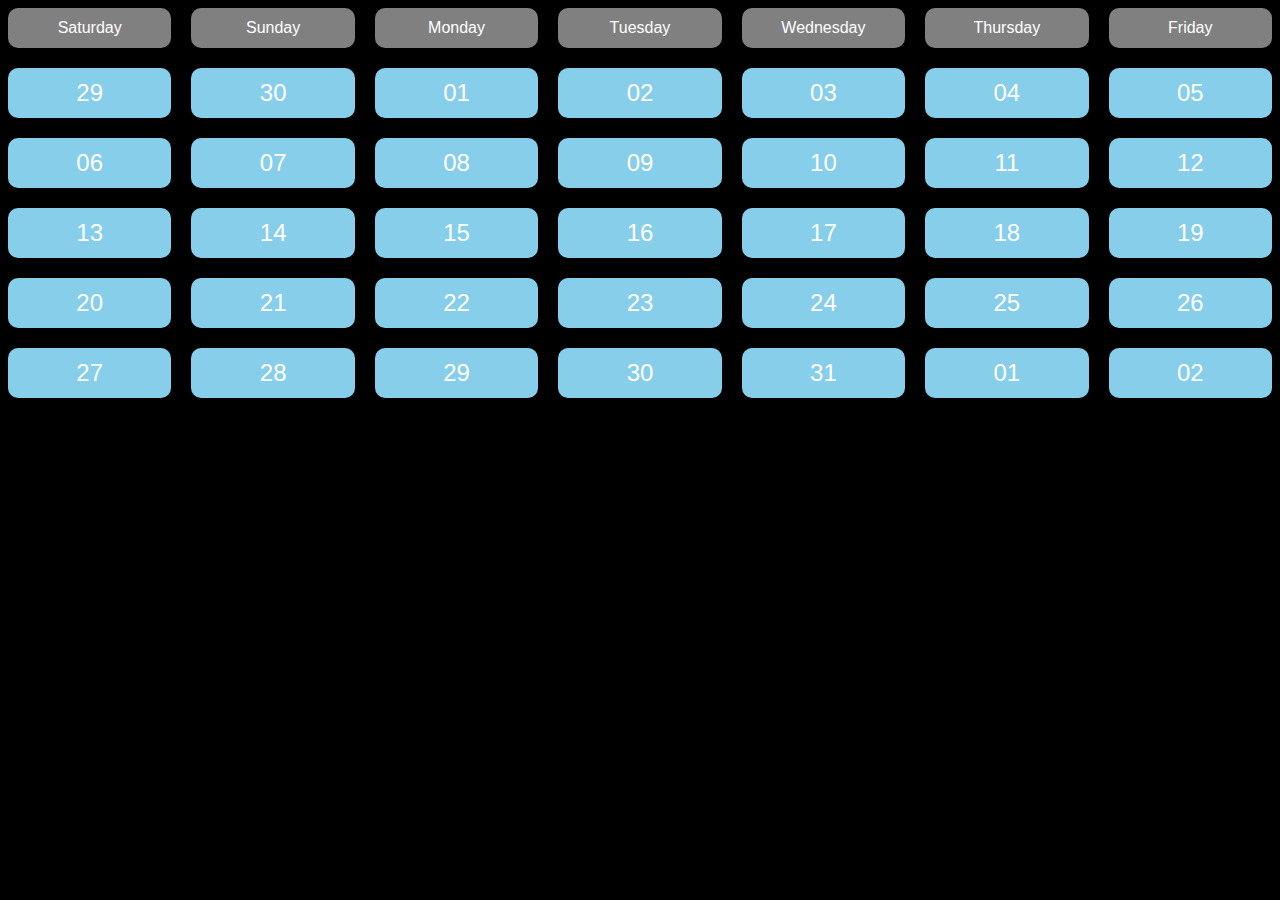
==== index.html @ 8ebe5d50 "first commit" ====
<!DOCTYPE html>
<html lang="en">

<head>
    <meta charset="UTF-8">
    <meta name="viewport" content="width=device-width, initial-scale=1.0">
    <title>Document</title>
</head>

<style>
    * {
        /* margin: 0;
        padding: 0; */
    }

    body {
        background-color: #000000;
        /* Solid black background */
        color: #ffffff;
        /* White text for contrast */
        font-family: Arial, sans-serif;
        /* Example font */
    }

    .container {
        display: grid;
        grid-template-columns: repeat(7, 1fr);
        grid-template-rows: 40px repeat(5, 50px);
        row-gap: 20px;
        column-gap: 20px;
    }

    .date,
    .day {
        background-color: skyblue;
        border-radius: 10px;
        display: flex;
        justify-content: center;
        align-items: center;
        font-size: 1.5em;
    }

    .day {
        background-color: gray;
        font-size: 1em;
    }
</style>

<body>
    <div class="container">
        <div class="day">Saturday</div>
        <div class="day">Sunday</div>
        <div class="day">Monday</div>
        <div class="day">Tuesday</div>
        <div class="day">Wednesday</div>
        <div class="day">Thursday</div>
        <div class="day">Friday</div>
        <div class="date">29</div>
        <div class="date">30</div>
        <div class="date">01</div>
        <div class="date">02</div>
        <div class="date">03</div>
        <div class="date">04</div>
        <div class="date">05</div>
        <div class="date">06</div>
        <div class="date">07</div>
        <div class="date">08</div>
        <div class="date">09</div>
        <div class="date">10</div>
        <div class="date">11</div>
        <div class="date">12</div>
        <div class="date">13</div>
        <div class="date">14</div>
        <div class="date">15</div>
        <div class="date">16</div>
        <div class="date">17</div>
        <div class="date">18</div>
        <div class="date">19</div>
        <div class="date">20</div>
        <div class="date">21</div>
        <div class="date">22</div>
        <div class="date">23</div>
        <div class="date">24</div>
        <div class="date">25</div>
        <div class="date">26</div>
        <div class="date">27</div>
        <div class="date">28</div>
        <div class="date">29</div>
        <div class="date">30</div>
        <div class="date">31</div>
        <div class="date">01</div>
        <div class="date">02</div>
    </div>
</body>

</html>
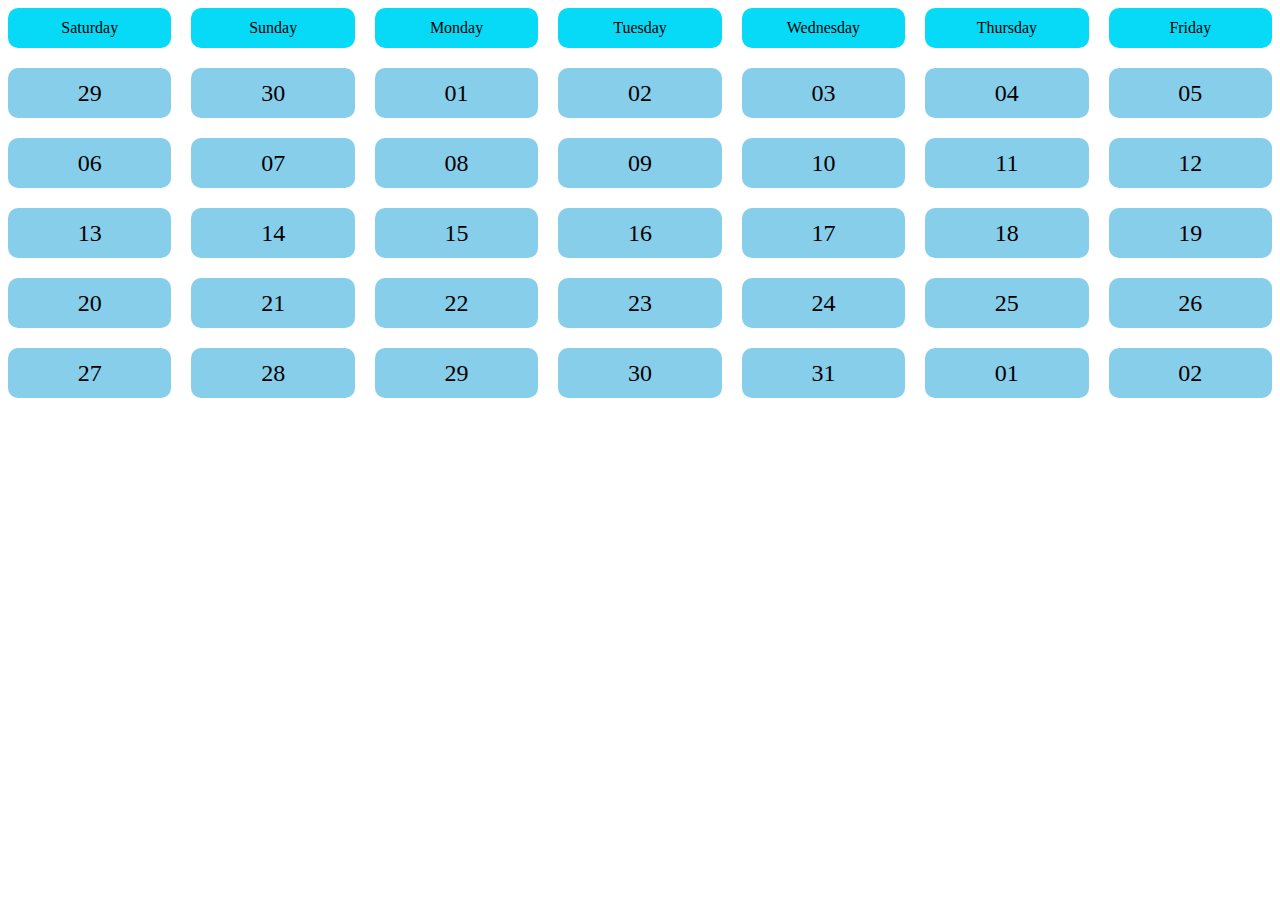
==== commit 1bf7fca0: "color added" ====
--- a/index.html
+++ b/index.html
@@ -8,20 +8,6 @@
 </head>
 
 <style>
-    * {
-        /* margin: 0;
-        padding: 0; */
-    }
-
-    body {
-        background-color: #000000;
-        /* Solid black background */
-        color: #ffffff;
-        /* White text for contrast */
-        font-family: Arial, sans-serif;
-        /* Example font */
-    }
-
     .container {
         display: grid;
         grid-template-columns: repeat(7, 1fr);
@@ -41,7 +27,7 @@
     }
 
     .day {
-        background-color: gray;
+        background-color: rgb(6, 218, 247);
         font-size: 1em;
     }
 </style>
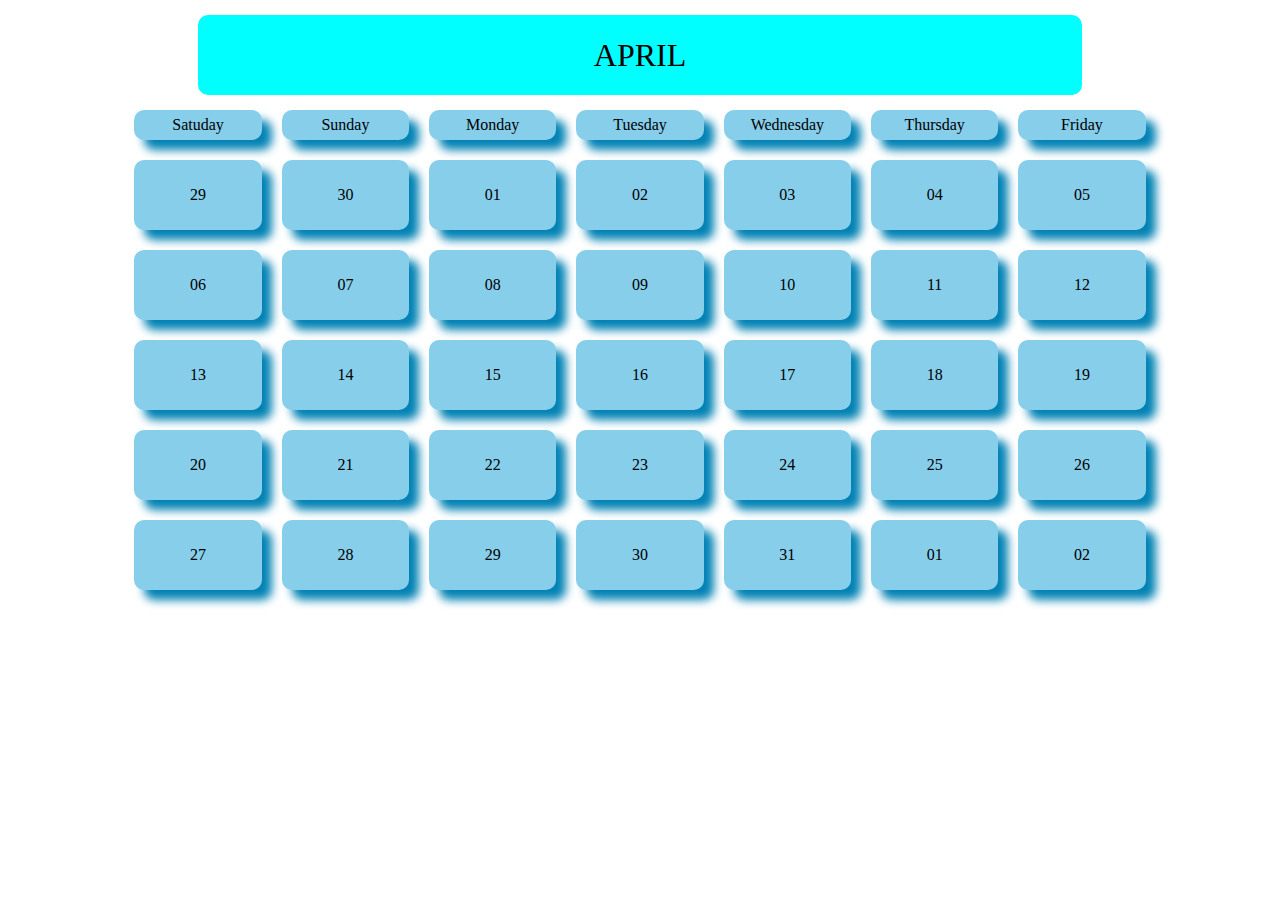
==== commit 055dff8f: "month added" ====
--- a/index.html
+++ b/index.html
@@ -6,35 +6,49 @@
     <meta name="viewport" content="width=device-width, initial-scale=1.0">
     <title>Document</title>
 </head>
-
 <style>
     .container {
         display: grid;
         grid-template-columns: repeat(7, 1fr);
-        grid-template-rows: 40px repeat(5, 50px);
+        grid-template-rows: 30px repeat(5, 70px);
         row-gap: 20px;
         column-gap: 20px;
+        width: 80%;
+        margin: 0 auto;
+
     }
 
     .date,
     .day {
         background-color: skyblue;
+        box-shadow: 10px 10px 10px rgb(2, 130, 180);
+        border-radius: 10px;
+        display: flex;
+        align-items: center;
+        justify-content: center;
+        cursor: pointer;
+    }
+
+    .month {
+        width: 70%;
+        height: 5rem;
+        margin: 15px auto;
         border-radius: 10px;
         display: flex;
         justify-content: center;
         align-items: center;
-        font-size: 1.5em;
-    }
-
-    .day {
-        background-color: rgb(6, 218, 247);
-        font-size: 1em;
+        background-color: aqua;
+        font-size: 2rem;
     }
 </style>
 
 <body>
+    <div class="month">
+        APRIL
+    </div>
     <div class="container">
-        <div class="day">Saturday</div>
+
+        <div class="day">Satuday</div>
         <div class="day">Sunday</div>
         <div class="day">Monday</div>
         <div class="day">Tuesday</div>
@@ -76,6 +90,7 @@
         <div class="date">31</div>
         <div class="date">01</div>
         <div class="date">02</div>
+
     </div>
 </body>
 
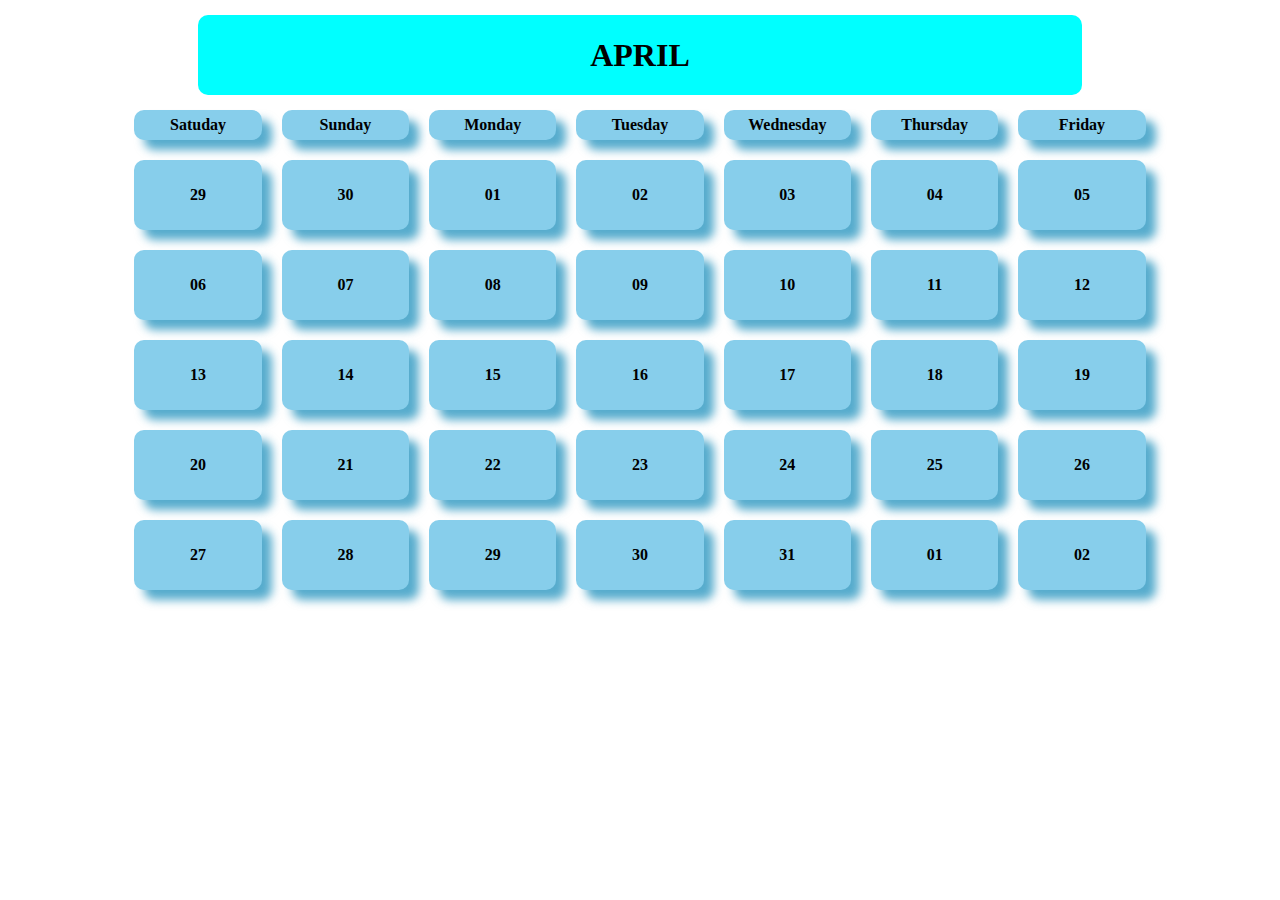
==== commit bf28e1df: "styles files edited" ====
--- a/index.html
+++ b/index.html
@@ -4,43 +4,9 @@
 <head>
     <meta charset="UTF-8">
     <meta name="viewport" content="width=device-width, initial-scale=1.0">
+    <link rel="stylesheet" href="Styles/style.css">
     <title>Document</title>
 </head>
-<style>
-    .container {
-        display: grid;
-        grid-template-columns: repeat(7, 1fr);
-        grid-template-rows: 30px repeat(5, 70px);
-        row-gap: 20px;
-        column-gap: 20px;
-        width: 80%;
-        margin: 0 auto;
-
-    }
-
-    .date,
-    .day {
-        background-color: skyblue;
-        box-shadow: 10px 10px 10px rgb(2, 130, 180);
-        border-radius: 10px;
-        display: flex;
-        align-items: center;
-        justify-content: center;
-        cursor: pointer;
-    }
-
-    .month {
-        width: 70%;
-        height: 5rem;
-        margin: 15px auto;
-        border-radius: 10px;
-        display: flex;
-        justify-content: center;
-        align-items: center;
-        background-color: aqua;
-        font-size: 2rem;
-    }
-</style>
 
 <body>
     <div class="month">
--- a/Styles/style.css
+++ b/Styles/style.css
@@ -0,0 +1,34 @@
+.container {
+  display: grid;
+  grid-template-columns: repeat(7, 1fr);
+  grid-template-rows: 30px repeat(5, 70px);
+  row-gap: 20px;
+  column-gap: 20px;
+  width: 80%;
+  margin: 0 auto;
+}
+
+.date,
+.day {
+  background-color: skyblue;
+  box-shadow: 10px 10px 10px rgba(2, 130, 180, 0.664);
+  border-radius: 10px;
+  display: flex;
+  align-items: center;
+  justify-content: center;
+  cursor: pointer;
+  font-weight: bold;
+}
+
+.month {
+  width: 70%;
+  height: 5rem;
+  margin: 15px auto;
+  border-radius: 10px;
+  display: flex;
+  justify-content: center;
+  align-items: center;
+  background-color: aqua;
+  font-size: 2rem;
+  font-weight: bold;
+}
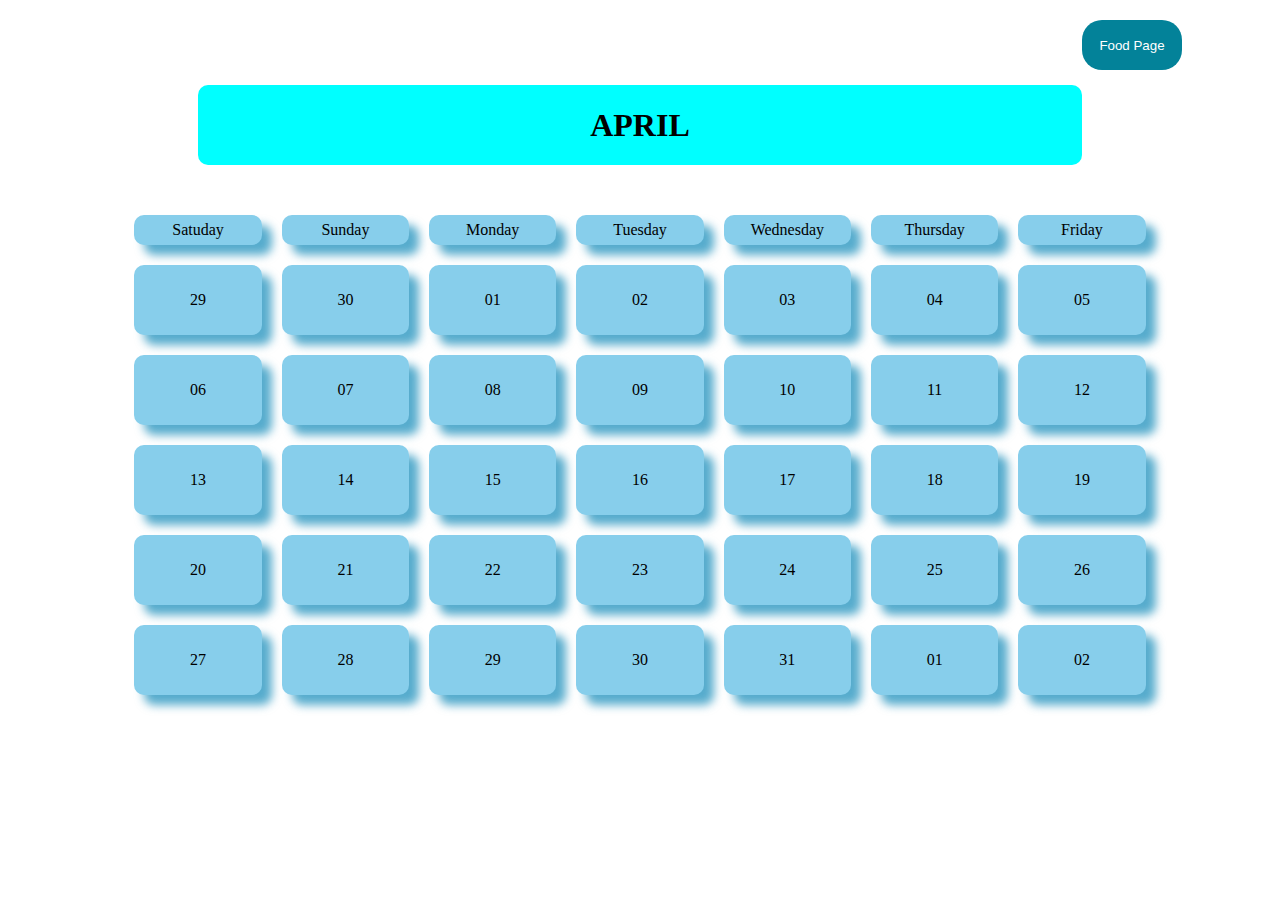
==== commit b3b1bcef: "date and day box shadow added" ====
--- a/index.html
+++ b/index.html
@@ -9,6 +9,9 @@
 </head>
 
 <body>
+    <div class="food-page-btn">
+        <a href="food-cart.html"><button>Food Page</button></a>
+    </div>
     <div class="month">
         APRIL
     </div>
--- a/Styles/style.css
+++ b/Styles/style.css
@@ -5,7 +5,7 @@
   row-gap: 20px;
   column-gap: 20px;
   width: 80%;
-  margin: 0 auto;
+  margin: 50px auto;
 }
 
 .date,
@@ -17,7 +17,20 @@
   align-items: center;
   justify-content: center;
   cursor: pointer;
-  font-weight: bold;
+}
+
+.date:hover {
+  font-weight: bolder;
+  background-color: rgb(4, 66, 90);
+  box-shadow: 10px 10px 10px rgba(109, 206, 245, 0.842);
+  color: white;
+}
+
+.day:hover {
+  font-weight: bolder;
+  background-color: rgb(4, 66, 90);
+  box-shadow: 10px 10px 10px rgba(109, 206, 245, 0.842);
+  color: white;
 }
 
 .month {
@@ -32,3 +45,19 @@
   font-size: 2rem;
   font-weight: bold;
 }
+
+.food-page-btn button {
+  background-color: rgb(3, 130, 153);
+  color: white;
+  cursor: pointer;
+  width: 100px;
+  height: 50px;
+  border: none;
+  border-radius: 20px;
+}
+.food-page-btn {
+  display: flex;
+  justify-content: flex-end;
+  margin-right: 90px;
+  margin-top: 20px;
+}
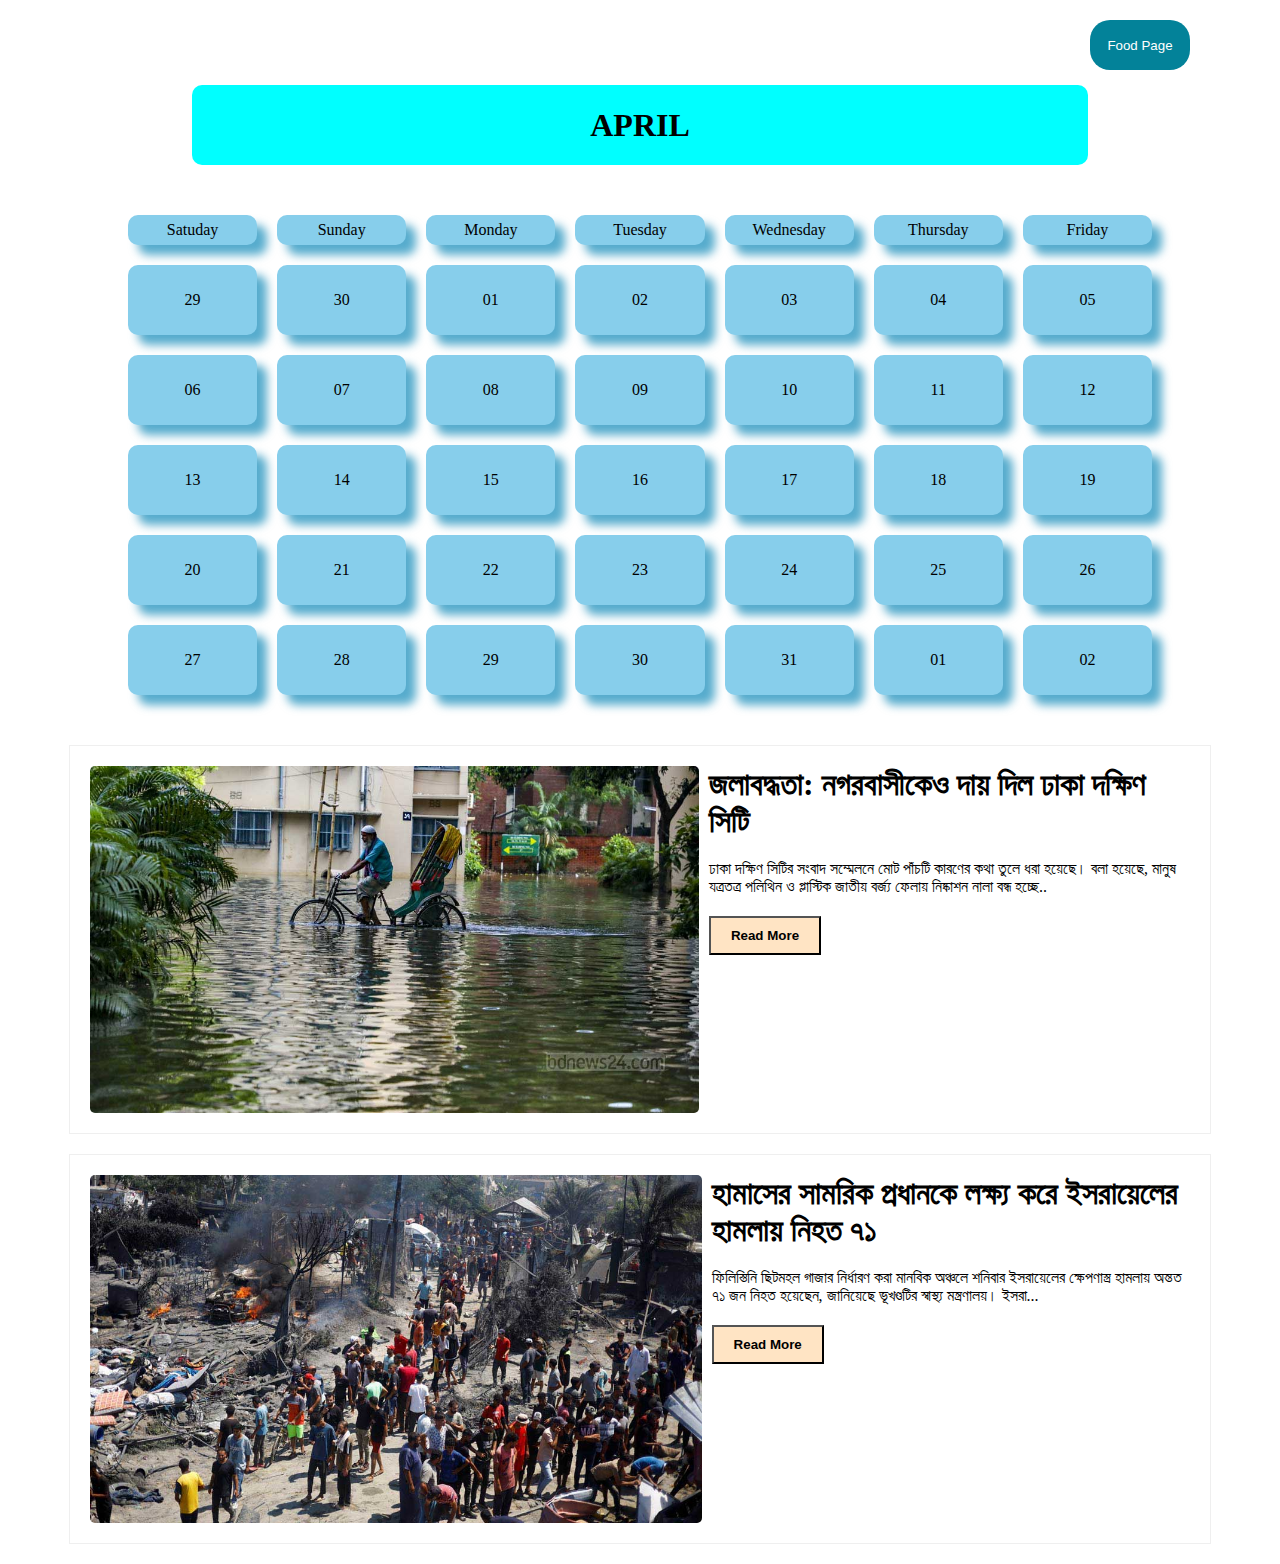
==== commit b242ea11: "all task complete" ====
--- a/index.html
+++ b/index.html
@@ -5,7 +5,7 @@
     <meta charset="UTF-8">
     <meta name="viewport" content="width=device-width, initial-scale=1.0">
     <link rel="stylesheet" href="Styles/style.css">
-    <title>Document</title>
+    <title>Grid And Media Query</title>
 </head>
 
 <body>
@@ -61,6 +61,34 @@
         <div class="date">02</div>
 
     </div>
+
+    <div class="news-container">
+        <div class="news">
+            <div>
+                <img src="images/news1.jpg" alt="">
+            </div>
+            <div>
+                <h1>জলাবদ্ধতা: নগরবাসীকেও দায় দিল ঢাকা দক্ষিণ সিটি</h1>
+                <p>ঢাকা দক্ষিণ সিটির সংবাদ সম্মেলনে মোট পাঁচটি কারণের কথা তুলে ধরা হয়েছে। বলা হয়েছে, মানুষ যত্রতত্র
+                    পলিথিন ও প্লাস্টিক জাতীয় বর্জ্য ফেলায় নিষ্কাশন নালা বন্ধ হচ্ছে..</p>
+                <button> Read More</button>
+            </div>
+        </div>
+        <div class="news news2">
+            <div>
+                <img src="images/news2.jpg" alt="">
+            </div>
+            <div>
+                <h1>হামাসের সামরিক প্রধানকে লক্ষ্য করে ইসরায়েলের হামলায় নিহত ৭১
+                </h1>
+                <p>ফিলিস্তিনি ছিটমহল গাজার নির্ধারণ করা মানবিক অঞ্চলে শনিবার ইসরায়েলের ক্ষেপণাস্ত্র হামলায় অন্তত ৭১ জন
+                    নিহত হয়েছেন, জানিয়েছে ভূখণ্ডটির স্বাস্থ্য মন্ত্রণালয়।
+
+                    ইসরা...</p>
+                <button> Read More</button>
+            </div>
+        </div>
+    </div>
 </body>
 
 </html>--- a/Styles/style.css
+++ b/Styles/style.css
@@ -1,3 +1,8 @@
+* {
+  margin: 0;
+  padding: 0;
+}
+
 .container {
   display: grid;
   grid-template-columns: repeat(7, 1fr);
@@ -22,14 +27,14 @@
 .date:hover {
   font-weight: bolder;
   background-color: rgb(4, 66, 90);
-  box-shadow: 10px 10px 10px rgba(109, 206, 245, 0.842);
+  box-shadow: 10px 10px 10px rgba(1, 71, 99, 0.979);
   color: white;
 }
 
 .day:hover {
   font-weight: bolder;
   background-color: rgb(4, 66, 90);
-  box-shadow: 10px 10px 10px rgba(109, 206, 245, 0.842);
+  box-shadow: 10px 10px 10px rgba(2, 138, 192, 0.842);
   color: white;
 }
 
@@ -61,3 +66,157 @@
   margin-right: 90px;
   margin-top: 20px;
 }
+
+.food-container {
+  display: grid;
+  grid-template-columns: repeat(3, 1fr);
+  row-gap: 20px;
+  column-gap: 20px;
+}
+
+.food {
+  border: 5px solid black;
+  border-radius: 10px;
+  padding: 10px;
+}
+
+.food-container img {
+  width: 100%;
+  border-radius: 20px;
+}
+
+.food-page-heading h1 {
+  margin: 10px auto;
+  width: 40%;
+  text-align: center;
+}
+
+.devices {
+  margin-top: 20px;
+  display: flex;
+  gap: 20px;
+  margin-bottom: 20px;
+  border: 4px solid black;
+  border-radius: 20px;
+  padding: 20px;
+}
+
+.dekstop {
+  background-color: gray;
+  display: flex;
+  justify-content: center;
+  align-items: center;
+  border-radius: 10px;
+  width: 30%;
+  height: 500px;
+}
+
+.mobile {
+  background-color: cornsilk;
+  display: flex;
+  justify-content: center;
+  align-items: center;
+  border-radius: 10px;
+  width: 70%;
+}
+
+.colors-container {
+  border: 1px solid red;
+  display: grid;
+  grid-template-columns: repeat(2, 1fr);
+  /* gap: 10px; */
+  width: 40%;
+  height: 200px;
+  margin: 50px auto;
+}
+
+.red {
+  background-color: red;
+  grid-template-rows: 3;
+  /* width: 50%; */
+}
+
+.yellow {
+  background-color: yellow;
+  /* width: 100%; */
+}
+.purple {
+  background-color: purple;
+  /* width: 100px; */
+}
+.ash {
+  background-color: grey;
+}
+/* Smaller Devices */
+
+.news {
+  display: flex;
+  gap: 10px;
+  /* justify-content: space-around; */
+  border: 1px solid rgba(218, 217, 217, 0.425);
+  width: 1100px;
+  margin: 20px auto;
+  padding: 20px;
+}
+
+.news img {
+  width: 100%;
+  height: 100%;
+  border-radius: 5px;
+}
+.news h1 {
+  margin-bottom: 20px;
+}
+
+.news p {
+  margin-bottom: 20px;
+}
+
+.news button {
+  padding: 10px 20px 10px 20px;
+  cursor: pointer;
+  background-color: bisque;
+  font-weight: 800;
+}
+
+@media screen and (max-width: 576px) {
+  .food-container {
+    grid-template-columns: repeat(1, 1fr);
+  }
+
+  .devices {
+    flex-direction: column;
+  }
+
+  .dekstop {
+    width: 100%;
+    height: 100px;
+  }
+  .mobile {
+    width: 100%;
+    height: 500px;
+  }
+  img {
+    width: 500px;
+    height: 400px;
+  }
+  .news {
+    width: 500px;
+    flex-direction: column;
+  }
+  .news2 {
+    flex-direction: column-reverse;
+  }
+}
+
+/* Medium Devices */
+@media screen and (min-width: 576px) and (max-width: 992px) {
+  .food-container {
+    grid-template-columns: repeat(2, 1fr);
+  }
+
+  img {
+    width: 60%;
+    height: 60%;
+  }
+}
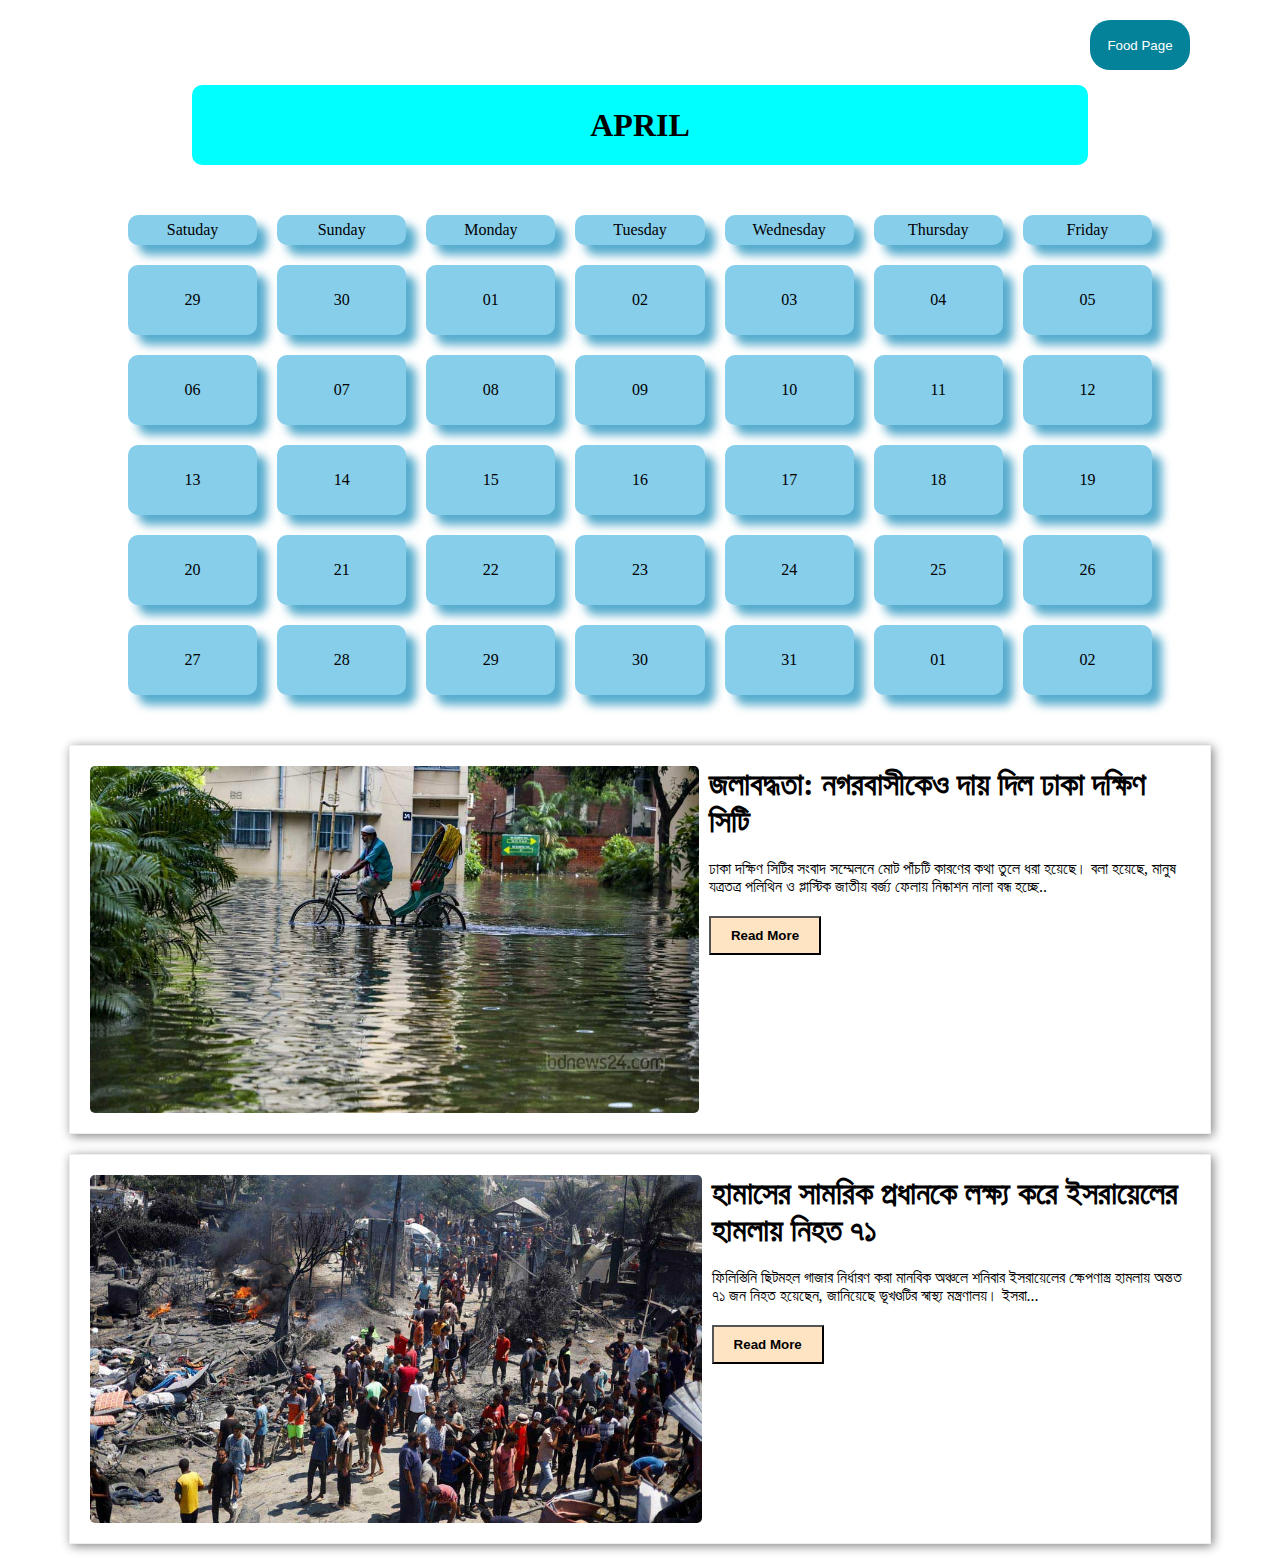
==== commit 33d3a658: "layout page added" ====
--- a/index.html
+++ b/index.html
@@ -74,7 +74,7 @@
                 <button> Read More</button>
             </div>
         </div>
-        <div class="news news2">
+        <div class="news">
             <div>
                 <img src="images/news2.jpg" alt="">
             </div>
--- a/Styles/style.css
+++ b/Styles/style.css
@@ -157,6 +157,7 @@
   width: 1100px;
   margin: 20px auto;
   padding: 20px;
+  box-shadow: 2px 2px 10px rgb(128, 128, 128);
 }
 
 .news img {
@@ -179,6 +180,8 @@
   font-weight: 800;
 }
 
+/* Responsive */
+/* Small Screen */
 @media screen and (max-width: 576px) {
   .food-container {
     grid-template-columns: repeat(1, 1fr);
@@ -203,9 +206,6 @@
   .news {
     width: 500px;
     flex-direction: column;
-  }
-  .news2 {
-    flex-direction: column-reverse;
   }
 }
 
